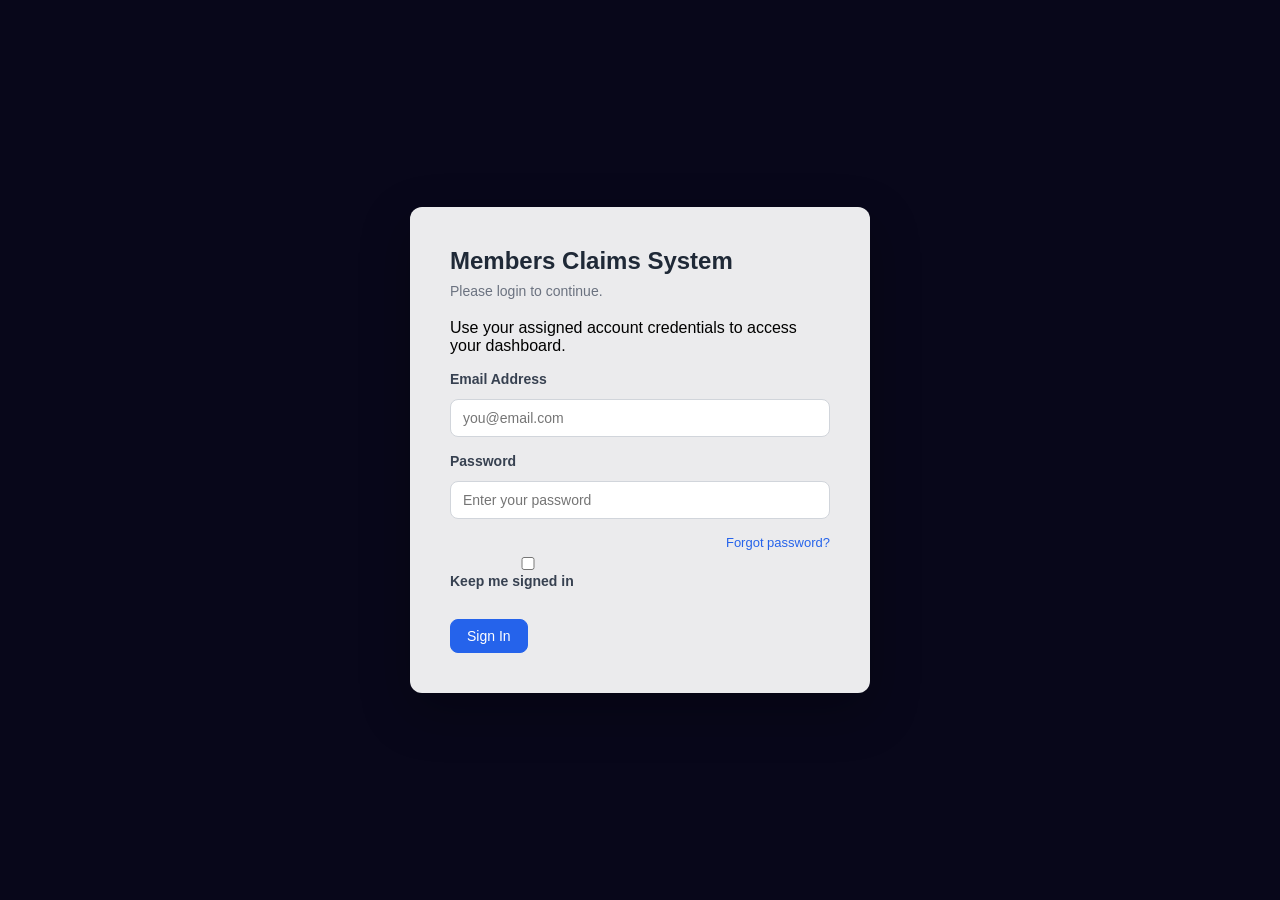
==== index.html @ b2c396fa "Add Supabase backend integration" ====
<!DOCTYPE html>
<html>
<head>
  <meta charset="UTF-8">
  <title>Members Claims System</title>
  <link rel="stylesheet" href="style.css">
</head>

<body class="login-page">

<div class="login-container">
  <div class="login-card">

    <h2>Members Claims System</h2>
    <p class="subtitle">Please login to continue.</p>
    <p class="login-note">Use your assigned account credentials to access your dashboard.</p>

    <label>Email Address</label>
    <input id="email" placeholder="you@email.com">

    <label>Password</label>
    <input id="password" type="password" placeholder="Enter your password">

    <div class="login-options">
      <label><input type="checkbox"> Keep me signed in</label>
      <a href="#" onclick="openForgotPasswordModal(event)">Forgot password?</a>
    </div>

    <button class="btn blue" id="loginButton" onclick="login()">Sign In</button>

  </div>
</div>

<div id="firstLoginPasswordModal" class="modal">
  <div class="modal-content" style="width: 460px;">
    <div class="modal-header">
      <h3>Change Password</h3>
    </div>
    <div class="modal-body">
      <p style="margin: 0 0 16px; font-size: 13px; color: #6b7280;">
        This is your first login. You need to set a new password before entering the system.
      </p>
      <div class="form-group">
        <label for="firstLoginEmail">Email Address</label>
        <input id="firstLoginEmail" class="form-control" type="email" readonly>
      </div>
      <div class="form-group">
        <label for="currentPassword">Current Password</label>
        <input id="currentPassword" class="form-control" type="password" placeholder="Enter your current password">
      </div>
      <div class="form-group">
        <label for="newPassword">New Password</label>
        <input id="newPassword" class="form-control" type="password" placeholder="At least 8 characters">
      </div>
      <div class="form-group" style="margin-bottom: 0;">
        <label for="confirmPassword">Confirm New Password</label>
        <input id="confirmPassword" class="form-control" type="password" placeholder="Re-enter your new password">
      </div>
    </div>
    <div class="modal-footer">
      <button class="btn blue" onclick="submitFirstLoginPasswordChange()">Update Password</button>
    </div>
  </div>
</div>

<div id="forgotPasswordModal" class="modal">
  <div class="modal-content" style="width: 420px;">
    <div class="modal-header">
      <h3>Reset Password</h3>
      <button class="modal-close" onclick="closeForgotPasswordModal()">&times;</button>
    </div>
    <div class="modal-body">
      <div class="form-group">
        <label for="forgotPasswordEmail">Email Address</label>
        <input id="forgotPasswordEmail" class="form-control" type="email" placeholder="you@email.com">
      </div>
      <p style="margin: 0; font-size: 13px; color: #6b7280;">
        Enter your account email and ask an admin to set a temporary password if your account is found.
      </p>
    </div>
    <div class="modal-footer">
      <button class="btn" onclick="closeForgotPasswordModal()">Cancel</button>
      <button class="btn blue" onclick="requestPasswordReset()">Send Reset Email</button>
    </div>
  </div>
</div>

<script src="app.js"></script>

</body>
</html>
---- style.css ----
body {
  margin: 0;
  font-family: 'Segoe UI', Tahoma, Geneva, Verdana, sans-serif;
  background: #f5f7fb;
}

body.login-page {
  min-height: 100vh;
  background-color: #08071a;
  background-image: url("assets/login-background.jpeg.jpg");
  background-attachment: fixed;
  background-repeat: no-repeat;
  background-size: cover;
  background-position: center center;
  position: relative;
}

/* LAYOUT */
.container {
  display: flex;
}

/* SIDEBAR */
.sidebar {
  width: 260px;
  background: #1e3a8a;
  color: white;
  height: 100vh;
  padding: 0;
  display: flex;
  flex-direction: column;
  position: fixed;
  overflow-y: auto;
}

.sidebar-header {
  padding: 24px 20px;
  border-bottom: 1px solid rgba(255, 255, 255, 0.1);
}

.sidebar-header h2 {
  margin: 0;
  font-size: 20px;
  font-weight: 600;
  color: white;
  display: flex;
  align-items: center;
  gap: 8px;
}

.sidebar-role {
  padding: 8px 12px 0;
  display: flex;
  justify-content: center;
}

.role-badge {
  display: inline-block;
  padding: 4px 12px;
  background: rgba(255, 152, 0, 0.2);
  color: #ff9800;
  border-radius: 20px;
  font-size: 12px;
  font-weight: 600;
  letter-spacing: 0.5px;
}

.sidebar-main {
  padding: 20px 12px;
  flex: 0;
}

.sidebar-main::after {
  content: 'MAIN';
  display: block;
  font-size: 11px;
  font-weight: 600;
  color: rgba(255, 255, 255, 0.5);
  padding: 0 8px;
  margin-bottom: 8px;
  letter-spacing: 0.5px;
}

.sidebar-more {
  padding: 12px 12px;
  flex: 0;
}

.sidebar-more::before {
  content: 'MORE';
  display: block;
  font-size: 11px;
  font-weight: 600;
  color: rgba(255, 255, 255, 0.5);
  padding: 0 8px;
  margin-bottom: 8px;
  letter-spacing: 0.5px;
}

.sidebar-bottom {
  padding: 20px 12px;
  margin-top: auto;
  border-top: 1px solid rgba(255, 255, 255, 0.1);
}

.sidebar-btn {
  display: flex;
  align-items: center;
  gap: 12px;
  width: 100%;
  margin: 4px 0;
  padding: 12px 12px;
  background: transparent;
  border: none;
  color: rgba(255, 255, 255, 0.9);
  text-align: left;
  border-radius: 8px;
  cursor: pointer;
  font-size: 14px;
  font-weight: 500;
  transition: all 0.2s ease;
  position: relative;
}

.sidebar-btn:hover {
  background: rgba(255, 255, 255, 0.1);
  color: white;
}

.sidebar-btn.active {
  background: #2563eb;
  color: white;
}

.sidebar-btn .icon {
  font-size: 16px;
  width: 20px;
  flex: 0 0 20px;
  line-height: 1;
  text-align: center;
}

.sidebar-btn .icon::before {
  font-size: 16px;
}

.sidebar-btn[onclick*="navigateToAdmin('requests')"] .icon,
.sidebar-btn[onclick*="navigateToAdmin('users')"] .icon,
.sidebar-btn[onclick*="navigateToAdmin('settings')"] .icon,
.sidebar-btn[onclick*="navigateToTeller('entry')"] .icon,
.sidebar-btn[onclick*="navigateToTeller('submissions')"] .icon,
.sidebar-btn[onclick*="navigateToTeller('history')"] .icon,
.sidebar-btn[onclick*="navigateToTeller('notifications')"] .icon,
.sidebar-btn[onclick*="navigateToBranch('review')"] .icon,
.sidebar-btn[onclick*="navigateToBranch('dashboard')"] .icon,
.sidebar-btn[onclick*="navigateToBranch('submitted')"] .icon,
.sidebar-btn[onclick*="navigateToBranch('notifications')"] .icon,
.sidebar-btn[onclick*="navigateToBranch('settings')"] .icon,
.sidebar-btn[onclick*="navigateToFinance('approval')"] .icon,
.sidebar-btn[onclick*="navigateToFinance('dashboard')"] .icon,
.sidebar-btn[onclick*="navigateToFinance('audit')"] .icon,
.sidebar-btn[onclick*="navigateToFinance('policies')"] .icon,
.sidebar-btn[onclick*="navigateToFinance('reports')"] .icon,
.sidebar-btn[onclick*="navigateToFinance('notifications')"] .icon,
.sidebar-btn[onclick*="navigateToFinance('settings')"] .icon,
.sidebar-btn[onclick*="logout()"] .icon {
  font-size: 0;
}

.sidebar-btn[onclick*="navigateToAdmin('requests')"] .icon::before { content: "\1F4CB"; }
.sidebar-btn[onclick*="navigateToAdmin('users')"] .icon::before { content: "\1F465"; }
.sidebar-btn[onclick*="navigateToAdmin('settings')"] .icon::before,
.sidebar-btn[onclick*="navigateToBranch('settings')"] .icon::before,
.sidebar-btn[onclick*="navigateToFinance('settings')"] .icon::before { content: "\2699"; }
.sidebar-btn[onclick*="navigateToTeller('entry')"] .icon::before { content: "\1F4DD"; }
.sidebar-btn[onclick*="navigateToTeller('submissions')"] .icon::before { content: "\1F4C4"; }
.sidebar-btn[onclick*="navigateToTeller('history')"] .icon::before { content: "\1F552"; }
.sidebar-btn[onclick*="navigateToTeller('notifications')"] .icon::before,
.sidebar-btn[onclick*="navigateToBranch('notifications')"] .icon::before,
.sidebar-btn[onclick*="navigateToFinance('notifications')"] .icon::before { content: "\1F514"; }
.sidebar-btn[onclick*="navigateToBranch('review')"] .icon::before,
.sidebar-btn[onclick*="navigateToFinance('approval')"] .icon::before { content: "\2705"; }
.sidebar-btn[onclick*="navigateToBranch('dashboard')"] .icon::before,
.sidebar-btn[onclick*="navigateToFinance('dashboard')"] .icon::before { content: "\1F4CA"; }
.sidebar-btn[onclick*="navigateToBranch('submitted')"] .icon::before { content: "\1F4C1"; }
.sidebar-btn[onclick*="navigateToFinance('audit')"] .icon::before { content: "\1F4CB"; }
.sidebar-btn[onclick*="navigateToFinance('policies')"] .icon::before { content: "\1F4C4"; }
.sidebar-btn[onclick*="navigateToFinance('reports')"] .icon::before { content: "\1F4C8"; }
.sidebar-btn[onclick*="logout()"] .icon::before { content: "\1F6AA"; }

.badge-count {
  margin-left: auto;
  display: inline-flex;
  align-items: center;
  justify-content: center;
  min-width: 20px;
  height: 20px;
  background: #ef4444;
  color: white;
  border-radius: 10px;
  font-size: 11px;
  font-weight: 700;
  padding: 0 6px;
}

.sidebar-user {
  margin-top: 16px;
  padding: 14px 16px;
  background: rgba(255, 255, 255, 0.08);
  border-radius: 16px;
  border: 1px solid rgba(255, 255, 255, 0.08);
  box-shadow: 0 10px 30px rgba(0, 0, 0, 0.08);
  text-align: left;
}

.user-fullname {
  font-weight: 700;
  font-size: 15px;
  color: white;
  margin-bottom: 4px;
}

.user-email {
  display: none;
}

.user-position {
  font-size: 12px;
  color: rgba(255, 255, 255, 0.72);
  line-height: 1.5;
  color: rgba(255, 255, 255, 0.5);
  padding: 12px 8px 8px;
  letter-spacing: 0.5px;
  text-transform: uppercase;
}

.sidebar-admin {
  padding: 0 12px 12px;
}

/* MAIN */
.main {
  flex: 1;
  margin-left: 260px;
  padding: 40px;
  min-height: 100vh;
}

.main-header {
  display: flex;
  justify-content: space-between;
  align-items: flex-start;
  margin-bottom: 32px;
  gap: 20px;
}

.header-content h1 {
  margin: 0 0 8px 0;
  font-size: 28px;
  font-weight: 700;
  color: #1f2937;
}

.header-content .subtitle {
  margin: 0;
  font-size: 14px;
  color: #6b7280;
  font-weight: 400;
}

.header-actions {
  display: flex;
  gap: 12px;
  align-items: center;
}

/* CARDS */
.cards {
  display: grid;
  grid-template-columns: repeat(4, 1fr);
  gap: 20px;
  margin-bottom: 32px;
}

.card {
  background: white;
  padding: 20px;
  border-radius: 12px;
  box-shadow: 0 1px 3px rgba(0, 0, 0, 0.1);
}

.card h3 {
  margin: 0 0 8px 0;
  font-size: 13px;
  font-weight: 600;
  color: #6b7280;
  text-transform: uppercase;
  letter-spacing: 0.5px;
}

.card-number {
  font-size: 32px;
  margin: 8px 0 0 0;
  font-weight: 700;
  color: #1f2937;
}

.card-number.pending-color {
  color: #f59e0b;
}

.card-number.review-color {
  color: #3b82f6;
}

.card-number.approved-color {
  color: #10b981;
}

.card-icon {
  font-size: 24px;
  margin-bottom: 8px;
  display: inline-block;
  padding: 8px 12px;
  border-radius: 8px;
  background: rgba(0, 0, 0, 0.05);
}

.card-icon.awaiting {
  background: rgba(251, 146, 60, 0.15);
}

.card-icon.approved {
  background: rgba(16, 185, 129, 0.15);
}

.card-icon.rejected {
  background: rgba(239, 68, 68, 0.15);
}

.card-icon.flagged {
  background: rgba(251, 191, 36, 0.15);
}

.awaiting-color {
  color: #fb923c !important;
}

.rejected-color {
  color: #ef4444 !important;
}

.flagged-color {
  color: #fbbf24 !important;
}

/* TABLE CONTAINER */
.table-container {
  background: white;
  border-radius: 12px;
  box-shadow: 0 1px 3px rgba(0, 0, 0, 0.1);
  overflow: hidden;
}

.table-header {
  padding: 20px 24px;
  border-bottom: 1px solid #e5e7eb;
  display: flex;
  justify-content: space-between;
  align-items: center;
  gap: 20px;
}

.table-header h3 {
  margin: 0 0 4px 0;
  font-size: 16px;
  font-weight: 600;
  color: #1f2937;
}

.table-count {
  margin: 0;
  font-size: 13px;
  color: #6b7280;
}

.table-controls {
  display: flex;
  gap: 12px;
  align-items: center;
}

.search-input {
  min-width: 250px;
  padding: 8px 12px;
  border: 1px solid #d1d5db;
  border-radius: 8px;
  font-size: 13px;
  color: #374151;
  background: white;
}

.search-input::placeholder {
  color: #9ca3af;
}

.search-input:focus {
  outline: none;
  border-color: #2563eb;
  box-shadow: 0 0 0 3px rgba(37, 99, 235, 0.1);
}

.status-filter {
  padding: 8px 12px;
  border: 1px solid #d1d5db;
  border-radius: 8px;
  font-size: 13px;
  color: #374151;
  background: white;
  cursor: pointer;
  font-family: inherit;
}

.status-filter:focus {
  outline: none;
  border-color: #2563eb;
  box-shadow: 0 0 0 3px rgba(37, 99, 235, 0.1);
}

/* TABLE */
table {
  width: 100%;
  border-collapse: collapse;
  background: white;
}

thead tr {
  background: #f9fafb;
}

th {
  padding: 12px 24px;
  text-align: left;
  font-size: 12px;
  font-weight: 600;
  color: #6b7280;
  text-transform: uppercase;
  letter-spacing: 0.5px;
  border-bottom: 1px solid #e5e7eb;
}

td {
  padding: 16px 24px;
  text-align: left;
  font-size: 14px;
  color: #374151;
  border-bottom: 1px solid #e5e7eb;
}

th:last-child,
td:last-child {
  text-align: center;
}

.table-container table td:last-child button {
  min-width: 100px;
}

tbody tr:hover {
  background: #f9fafb;
  cursor: pointer;
}

tbody tr:last-child td {
  border-bottom: none;
}

/* STATUS BADGES */
.badge {
  display: inline-block;
  padding: 6px 12px;
  border-radius: 20px;
  font-size: 12px;
  font-weight: 600;
}

.badge.pending {
  background: #fef3c7;
  color: #92400e;
}

.badge.review {
  background: #dbeafe;
  color: #1e40af;
}

.badge.approved {
  background: #d1fae5;
  color: #065f46;
}

.badge.rejected {
  background: #fee2e2;
  color: #991b1b;
}

/* BUTTONS */
.btn {
  padding: 8px 16px;
  border: 1px solid #d1d5db;
  border-radius: 8px;
  cursor: pointer;
  font-size: 14px;
  font-weight: 500;
  background: white;
  color: #374151;
  transition: all 0.2s ease;
}

.btn:hover {
  background: #f3f4f6;
}

.btn:disabled {
  cursor: not-allowed;
  opacity: 0.65;
}

.btn.blue {
  background: #2563eb;
  color: white;
  border-color: #2563eb;
}

.btn.blue:hover {
  background: #1d4ed8;
}

.btn.green {
  background: #16a34a;
  color: white;
  border-color: #16a34a;
}

.btn.green:hover {
  background: #15803d;
}

.btn.red {
  background: #dc2626;
  color: white;
  border-color: #dc2626;
}

.btn.red:hover {
  background: #b91c1c;
}

.btn-sm {
  padding: 6px 12px;
  font-size: 12px;
}

.btn-lg {
  padding: 10px 20px;
  font-weight: 600;
  display: flex;
  align-items: center;
  gap: 8px;
}

/* MODAL */
.modal {
  position: fixed;
  top: 0;
  left: 0;
  width: 100%;
  height: 100%;
  background: rgba(0, 0, 0, 0.5);
  display: none;
  justify-content: center;
  align-items: center;
  z-index: 1000;
}

.modal.active {
  display: flex;
}

.modal-content {
  background: white;
  border-radius: 12px;
  box-shadow: 0 10px 40px rgba(0, 0, 0, 0.2);
  max-height: 90vh;
  overflow-y: auto;
  animation: slideUp 0.3s ease;
}

.modal-content.modal-lg {
  width: 750px;
}

@keyframes slideUp {
  from {
    transform: translateY(20px);
    opacity: 0;
  }
  to {
    transform: translateY(0);
    opacity: 1;
  }
}

.modal-header {
  display: flex;
  justify-content: space-between;
  align-items: center;
  padding: 20px 24px;
  border-bottom: 1px solid #e5e7eb;
}

.modal-header h3 {
  margin: 0;
  font-size: 18px;
  font-weight: 600;
  color: #1f2937;
}

.modal-close {
  background: none;
  border: none;
  font-size: 24px;
  color: #6b7280;
  cursor: pointer;
  padding: 0;
  width: 32px;
  height: 32px;
  display: flex;
  align-items: center;
  justify-content: center;
  border-radius: 6px;
  transition: all 0.2s ease;
}

.modal-close:hover {
  background: #f3f4f6;
  color: #1f2937;
}

.modal-body {
  padding: 24px;
}

.request-details {
  display: grid;
  gap: 16px;
  color: #374151;
}

.detail-row {
  display: grid;
  grid-template-columns: 160px 1fr;
  gap: 12px;
  align-items: center;
  padding: 12px 16px;
  background: #f9fafb;
  border-radius: 10px;
}

.detail-row span,
.detail-row strong {
  display: block;
}

.detail-row span:first-child {
  color: #6b7280;
  font-size: 13px;
  font-weight: 600;
}

.detail-row strong,
.detail-row span:last-child {
  color: #111827;
  font-size: 15px;
  font-weight: 600;
}

.modal-footer {
  display: flex;
  justify-content: flex-end;
  gap: 12px;
  padding: 20px 24px;
  border-top: 1px solid #e5e7eb;
  background: #f9fafb;
}

/* FORM */
.form-group {
  margin-bottom: 16px;
}

.form-group label {
  display: block;
  margin-bottom: 6px;
  font-size: 14px;
  font-weight: 600;
  color: #374151;
}

.form-control {
  width: 100%;
  padding: 10px 12px;
  border: 1px solid #d1d5db;
  border-radius: 8px;
  font-size: 14px;
  color: #1f2937;
  box-sizing: border-box;
  font-family: inherit;
  transition: border-color 0.2s ease;
}

.form-control:focus {
  outline: none;
  border-color: #2563eb;
  box-shadow: 0 0 0 3px rgba(37, 99, 235, 0.1);
}

.form-hint {
  display: block;
  margin-top: 6px;
  font-size: 12px;
  color: #6b7280;
}

.form-checkbox {
  margin-bottom: 0;
}

.checkbox-label {
  display: inline-flex;
  align-items: center;
  gap: 10px;
  font-size: 14px;
  font-weight: 600;
  color: #374151;
  cursor: pointer;
}

.checkbox-label input {
  width: 16px;
  height: 16px;
}

/* SEGMENTATION RATES */
.segmentation-rates-container {
  display: grid;
  grid-template-columns: repeat(auto-fit, minmax(250px, 1fr));
  gap: 20px;
  margin-bottom: 20px;
}

.rate-input-group {
  display: flex;
  flex-direction: column;
}

.rate-input-group label {
  display: block;
  margin-bottom: 8px;
  font-size: 14px;
  font-weight: 600;
  color: #374151;
}

.input-group {
  display: flex;
  align-items: center;
  gap: 8px;
}

.input-group .form-control {
  flex: 1;
}

.currency-symbol {
  font-size: 14px;
  color: #6b7280;
  font-weight: 500;
  white-space: nowrap;
  padding: 10px 12px;
  background: #f3f4f6;
  border-radius: 8px;
  border: 1px solid #d1d5db;
}

/* LOGIN PAGE */
.login-container {
  display: flex;
  justify-content: center;
  align-items: center;
  height: 100vh;
  background: transparent;
  position: relative;
  z-index: 1;
}

.login-card {
  width: 380px;
  background: rgba(255, 255, 255, 0.92);
  padding: 40px;
  border-radius: 12px;
  box-shadow: 0 18px 50px rgba(0, 0, 0, 0.28);
  backdrop-filter: blur(4px);
}

.login-card h2 {
  margin: 0 0 8px 0;
  font-size: 24px;
  font-weight: 700;
  color: #1f2937;
}

.subtitle {
  font-size: 14px;
  color: #6b7280;
  margin: 0 0 20px 0;
}

.login-card label {
  font-size: 14px;
  display: block;
  margin-top: 16px;
  margin-bottom: 6px;
  font-weight: 600;
  color: #374151;
}

.login-card input {
  width: 100%;
  padding: 10px 12px;
  margin-top: 6px;
  border-radius: 8px;
  border: 1px solid #d1d5db;
  font-size: 14px;
  box-sizing: border-box;
  font-family: inherit;
}

.login-card input:focus {
  outline: none;
  border-color: #2563eb;
  box-shadow: 0 0 0 3px rgba(37, 99, 235, 0.1);
}

.login-options {
  display: flex;
  justify-content: space-between;
  margin: 16px 0 24px;
  font-size: 13px;
}

.login-options a {
  text-decoration: none;
  color: #2563eb;
  font-weight: 500;
}

.login-options a:hover {
  text-decoration: underline;
}

/* UTILITY */
.signature-upload-row {
  display: flex;
  align-items: center;
  gap: 10px;
  flex-wrap: wrap;
  margin-bottom: 15px;
}

.signature-upload-row label {
  min-width: 180px;
}

.signature-preview {
  max-width: 120px;
  max-height: 80px;
  border: 1px solid #ddd;
  border-radius: 6px;
  object-fit: contain;
}
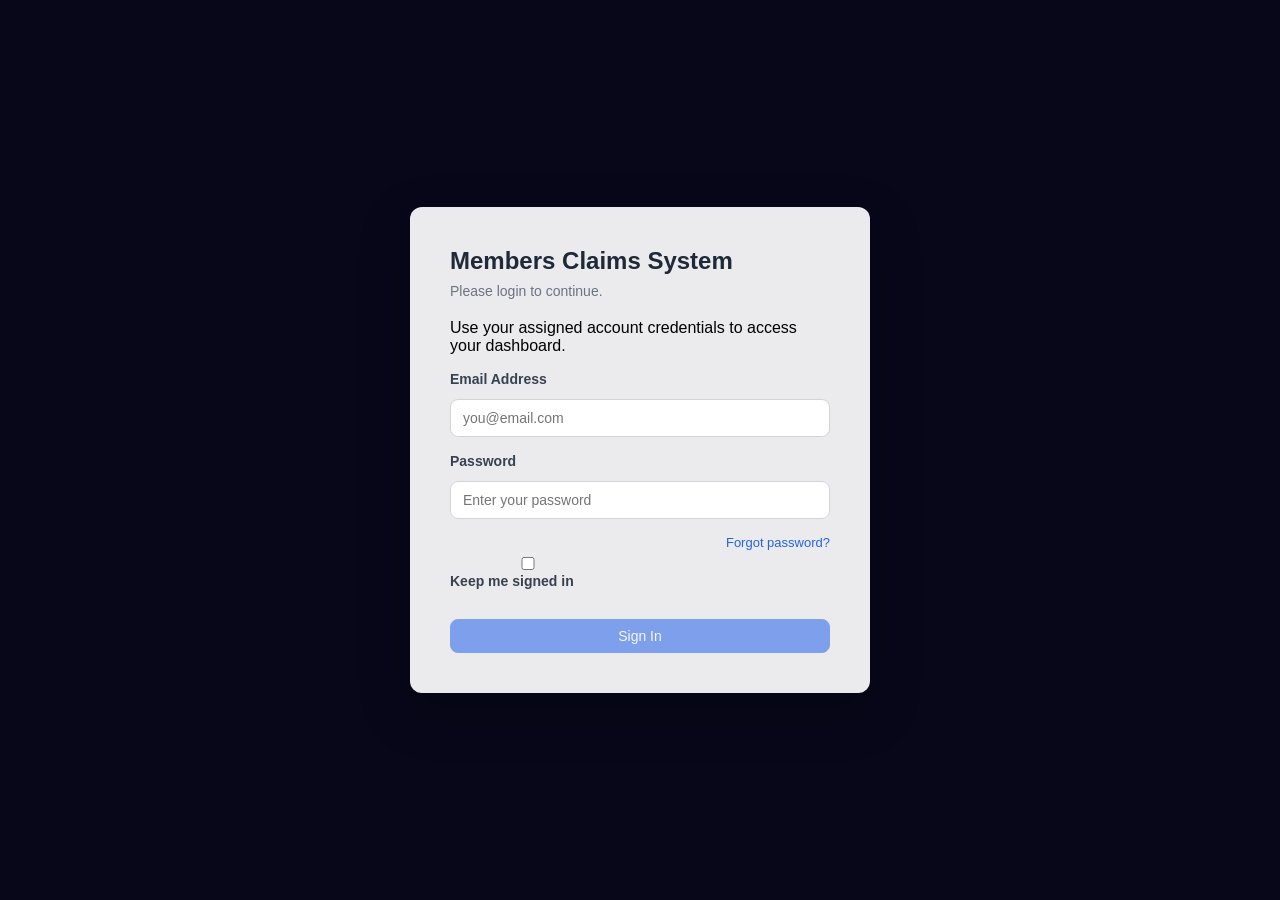
==== commit c2f29149: "add viewport meta tag for responsive design in multiple HTML files" ====
--- a/index.html
+++ b/index.html
@@ -2,6 +2,7 @@
 <html>
 <head>
   <meta charset="UTF-8">
+  <meta name="viewport" content="width=device-width, initial-scale=1">
   <title>Members Claims System</title>
   <link rel="stylesheet" href="style.css">
 </head>
@@ -26,7 +27,7 @@
       <a href="#" onclick="openForgotPasswordModal(event)">Forgot password?</a>
     </div>
 
-    <button class="btn blue" id="loginButton" onclick="login()">Sign In</button>
+    <button type="button" class="btn blue" id="loginButton" onclick="login()" disabled>Sign In</button>
 
   </div>
 </div>
@@ -75,7 +76,7 @@
         <input id="forgotPasswordEmail" class="form-control" type="email" placeholder="you@email.com">
       </div>
       <p style="margin: 0; font-size: 13px; color: #6b7280;">
-        Enter your account email and ask an admin to set a temporary password if your account is found.
+        Enter your account email to receive a temporary password if the account is found.
       </p>
     </div>
     <div class="modal-footer">
--- a/style.css
+++ b/style.css
@@ -18,11 +18,15 @@
 /* LAYOUT */
 .container {
   display: flex;
+  min-width: 0;
 }
 
 /* SIDEBAR */
 .sidebar {
   width: 260px;
+  min-width: 260px;
+  max-width: 260px;
+  box-sizing: border-box;
   background: #1e3a8a;
   color: white;
   height: 100vh;
@@ -30,7 +34,10 @@
   display: flex;
   flex-direction: column;
   position: fixed;
+  inset: 0 auto 0 0;
   overflow-y: auto;
+  z-index: 1200;
+  transition: transform 0.2s ease;
 }
 
 .sidebar-header {
@@ -132,6 +139,32 @@
   color: white;
 }
 
+.sidebar-menu-group {
+  width: 100%;
+}
+
+.sidebar-menu-toggle .sidebar-chevron {
+  margin-left: auto;
+  font-size: 11px;
+  transition: transform 0.2s ease;
+}
+
+.sidebar-menu-toggle[aria-expanded="true"] .sidebar-chevron {
+  transform: rotate(180deg);
+}
+
+.sidebar-submenu {
+  margin: 2px 0 8px 32px;
+  padding-left: 10px;
+  border-left: 1px solid rgba(255, 255, 255, 0.25);
+}
+
+.sidebar-submenu-btn {
+  min-height: 38px;
+  padding: 9px 12px;
+  font-size: 13px;
+}
+
 .sidebar-btn .icon {
   font-size: 16px;
   width: 20px;
@@ -148,6 +181,7 @@
 .sidebar-btn[onclick*="navigateToAdmin('users')"] .icon,
 .sidebar-btn[onclick*="navigateToAdmin('settings')"] .icon,
 .sidebar-btn[onclick*="navigateToTeller('entry')"] .icon,
+.sidebar-btn[onclick*="navigateToTeller('karamay')"] .icon,
 .sidebar-btn[onclick*="navigateToTeller('submissions')"] .icon,
 .sidebar-btn[onclick*="navigateToTeller('history')"] .icon,
 .sidebar-btn[onclick*="navigateToTeller('notifications')"] .icon,
@@ -173,6 +207,7 @@
 .sidebar-btn[onclick*="navigateToBranch('settings')"] .icon::before,
 .sidebar-btn[onclick*="navigateToFinance('settings')"] .icon::before { content: "\2699"; }
 .sidebar-btn[onclick*="navigateToTeller('entry')"] .icon::before { content: "\1F4DD"; }
+.sidebar-btn[onclick*="navigateToTeller('karamay')"] .icon::before { content: "\1F91D"; }
 .sidebar-btn[onclick*="navigateToTeller('submissions')"] .icon::before { content: "\1F4C4"; }
 .sidebar-btn[onclick*="navigateToTeller('history')"] .icon::before { content: "\1F552"; }
 .sidebar-btn[onclick*="navigateToTeller('notifications')"] .icon::before,
@@ -244,6 +279,9 @@
   margin-left: 260px;
   padding: 40px;
   min-height: 100vh;
+  min-width: 0;
+  box-sizing: border-box;
+  transition: margin-left 0.2s ease;
 }
 
 .main-header {
@@ -359,7 +397,7 @@
   background: white;
   border-radius: 12px;
   box-shadow: 0 1px 3px rgba(0, 0, 0, 0.1);
-  overflow: hidden;
+  overflow-x: auto;
 }
 
 .table-header {
@@ -526,6 +564,33 @@
   opacity: 0.65;
 }
 
+.btn.is-saving {
+  display: inline-flex;
+  align-items: center;
+  justify-content: center;
+  gap: 9px;
+}
+
+.user-save-spinner {
+  width: 15px;
+  height: 15px;
+  flex: 0 0 15px;
+  border: 2px solid rgba(255, 255, 255, 0.45);
+  border-top-color: #fff;
+  border-radius: 50%;
+  animation: user-save-spin 700ms linear infinite;
+}
+
+@keyframes user-save-spin {
+  to { transform: rotate(360deg); }
+}
+
+@media (prefers-reduced-motion: reduce) {
+  .user-save-spinner {
+    animation: none;
+  }
+}
+
 .btn.blue {
   background: #2563eb;
   color: white;
@@ -581,10 +646,14 @@
   justify-content: center;
   align-items: center;
   z-index: 1000;
+  pointer-events: none;
+  opacity: 0;
 }
 
 .modal.active {
   display: flex;
+  pointer-events: auto;
+  opacity: 1;
 }
 
 .modal-content {
@@ -598,6 +667,10 @@
 
 .modal-content.modal-lg {
   width: 750px;
+}
+
+.modal-content.modal-xl {
+  width: min(1120px, calc(100vw - 40px));
 }
 
 @keyframes slideUp {
@@ -725,6 +798,323 @@
   box-shadow: 0 0 0 3px rgba(37, 99, 235, 0.1);
 }
 
+.report-modal-content {
+  display: flex;
+  flex-direction: column;
+  max-height: 90vh;
+  overflow: hidden;
+}
+
+.table-pagination {
+  min-width: 0;
+  padding: 14px 20px;
+  border-top: 1px solid #e5e7eb;
+  display: flex;
+  align-items: center;
+  justify-content: space-between;
+  gap: 16px;
+  background: white;
+  color: #6b7280;
+  font-size: 13px;
+}
+
+.pagination-actions {
+  display: flex;
+  align-items: center;
+  gap: 10px;
+  white-space: nowrap;
+}
+
+.pagination-button {
+  padding: 7px 12px;
+  border: 1px solid #d1d5db;
+  border-radius: 7px;
+  background: white;
+  color: #1f2937;
+  font: inherit;
+  font-weight: 600;
+  cursor: pointer;
+}
+
+.pagination-button:hover:not(:disabled) {
+  border-color: #2563eb;
+  color: #2563eb;
+}
+
+.pagination-button:disabled {
+  cursor: not-allowed;
+  opacity: 0.45;
+}
+
+.dashboard-menu-toggle {
+  position: fixed;
+  top: 18px;
+  left: 204px;
+  z-index: 1300;
+  width: 42px;
+  height: 42px;
+  padding: 10px;
+  display: flex;
+  flex-direction: column;
+  justify-content: center;
+  gap: 5px;
+  border: 1px solid #dbe2ea;
+  border-radius: 9px;
+  background: white;
+  box-shadow: 0 4px 14px rgba(15, 23, 42, 0.12);
+  cursor: pointer;
+  transition: left 0.2s ease;
+}
+
+.dashboard-menu-toggle span {
+  display: block;
+  width: 100%;
+  height: 2px;
+  border-radius: 2px;
+  background: #1e3a8a;
+}
+
+.sidebar-overlay {
+  display: none;
+  position: fixed;
+  inset: 0;
+  z-index: 1100;
+  padding: 0;
+  border: 0;
+  background: rgba(15, 23, 42, 0.48);
+}
+
+body.sidebar-collapsed .sidebar {
+  transform: translateX(-100%);
+}
+
+body.sidebar-collapsed .main {
+  margin-left: 0;
+}
+
+body.sidebar-collapsed .dashboard-menu-toggle {
+  left: 16px;
+}
+
+.report-modal-content .modal-body {
+  flex: 1 1 auto;
+  min-height: 0;
+  overflow-y: auto;
+}
+
+.report-modal-content .modal-header,
+.report-modal-content .modal-footer {
+  flex: 0 0 auto;
+}
+
+.report-modal-subtitle {
+  margin: 4px 0 0;
+  color: #6b7280;
+  font-size: 13px;
+}
+
+.report-form {
+  display: flex;
+  align-items: flex-end;
+  gap: 12px;
+  padding: 16px;
+  background: #f8fafc;
+  border: 1px solid #e2e8f0;
+  border-radius: 10px;
+}
+
+.report-form .form-group {
+  flex: 1;
+  max-width: 420px;
+  margin: 0;
+}
+
+.report-form .report-date-field {
+  flex: 0 1 180px;
+}
+
+.report-grand-total {
+  font-weight: 700;
+}
+
+.report-grand-total td {
+  background: #f1f5f9;
+  border-top: 2px solid #64748b;
+}
+
+.report-export-group {
+  position: relative;
+}
+
+.report-export-menu {
+  position: absolute;
+  right: 0;
+  bottom: calc(100% + 8px);
+  z-index: 10;
+  min-width: 150px;
+  padding: 6px;
+  background: #fff;
+  border: 1px solid #dbe3ee;
+  border-radius: 8px;
+  box-shadow: 0 12px 30px rgba(15, 23, 42, 0.18);
+}
+
+.report-export-menu[hidden] {
+  display: none;
+}
+
+.report-export-menu button {
+  display: block;
+  width: 100%;
+  padding: 9px 12px;
+  background: transparent;
+  border: 0;
+  border-radius: 6px;
+  color: #1f2937;
+  font: inherit;
+  text-align: left;
+  cursor: pointer;
+}
+
+.report-export-menu button:hover {
+  background: #eff6ff;
+  color: #1d4ed8;
+}
+
+.report-status {
+  min-height: 20px;
+  margin: 16px 0 8px;
+  color: #475569;
+  font-size: 13px;
+}
+
+.report-status.error {
+  color: #b91c1c;
+}
+
+.report-preview-label {
+  margin: 18px 0 10px;
+  padding-bottom: 8px;
+  border-bottom: 1px solid #e2e8f0;
+  color: #475569;
+  font-size: 12px;
+  font-weight: 700;
+  letter-spacing: 0.08em;
+  text-transform: uppercase;
+}
+
+.report-summary-heading {
+  display: flex;
+  justify-content: space-between;
+  align-items: baseline;
+  gap: 16px;
+  margin-bottom: 12px;
+}
+
+.report-summary-heading h4 {
+  margin: 0;
+  color: #1f2937;
+}
+
+.report-summary-heading span {
+  color: #64748b;
+  font-size: 13px;
+}
+
+.report-table-wrap {
+  overflow-x: auto;
+  border: 1px solid #e5e7eb;
+  border-radius: 10px;
+}
+
+.report-table {
+  min-width: 900px;
+}
+
+.report-table th,
+.report-table td {
+  white-space: normal;
+  vertical-align: top;
+}
+
+.report-table .report-amount {
+  white-space: nowrap;
+  text-align: right;
+}
+
+.report-print-header {
+  display: none;
+}
+
+.member-data-controls {
+  flex-wrap: wrap;
+}
+
+.member-import-note {
+  padding: 0 20px 14px;
+  color: #64748b;
+  font-size: 12px;
+}
+
+.member-form-grid {
+  display: grid;
+  grid-template-columns: repeat(2, minmax(0, 1fr));
+  gap: 16px 20px;
+}
+
+.member-form-grid .form-group {
+  margin: 0;
+}
+
+.member-address-field {
+  grid-column: 1 / -1;
+}
+
+.member-status {
+  display: inline-block;
+  padding: 4px 10px;
+  border-radius: 999px;
+  font-size: 12px;
+  font-weight: 700;
+}
+
+.member-status.active {
+  color: #166534;
+  background: #dcfce7;
+}
+
+.member-status.inactive {
+  color: #991b1b;
+  background: #fee2e2;
+}
+
+.member-actions {
+  display: flex;
+  gap: 6px;
+  white-space: nowrap;
+}
+
+@media (max-width: 760px) {
+  .report-form {
+    align-items: stretch;
+    flex-direction: column;
+  }
+
+  .report-form .form-group,
+  .report-form .btn {
+    width: 100%;
+    max-width: none;
+  }
+
+  .member-form-grid {
+    grid-template-columns: 1fr;
+  }
+
+  .member-address-field {
+    grid-column: auto;
+  }
+}
+
 .form-hint {
   display: block;
   margin-top: 6px;
@@ -869,7 +1259,253 @@
   text-decoration: underline;
 }
 
+.login-card .btn {
+  width: 100%;
+}
+
+.login-card .btn:disabled {
+  cursor: not-allowed;
+  opacity: 0.55;
+}
+
+@media (max-width: 1100px) {
+  .main {
+    padding: 32px 24px;
+  }
+
+  .cards {
+    grid-template-columns: repeat(2, minmax(0, 1fr));
+  }
+
+  .main-header,
+  .table-header {
+    align-items: stretch;
+    flex-direction: column;
+  }
+
+  .table-controls {
+    flex-wrap: wrap;
+  }
+}
+
+@media (max-width: 800px) {
+  .sidebar {
+    width: min(280px, 86vw);
+    min-width: min(280px, 86vw);
+    max-width: min(280px, 86vw);
+    transform: translateX(-100%);
+  }
+
+  body.sidebar-open {
+    overflow: hidden;
+  }
+
+  body.sidebar-open .sidebar {
+    transform: translateX(0);
+  }
+
+  body.sidebar-open .sidebar-overlay {
+    display: block;
+  }
+
+  .dashboard-menu-toggle,
+  body.sidebar-collapsed .dashboard-menu-toggle {
+    top: 14px;
+    right: 14px;
+    left: auto;
+  }
+
+  .main,
+  body.sidebar-collapsed .main {
+    width: 100%;
+    margin-left: 0;
+    padding: 70px 16px 24px;
+  }
+
+  .main-header {
+    margin-bottom: 22px;
+  }
+
+  .header-actions,
+  .table-controls {
+    width: 100%;
+  }
+
+  .header-actions {
+    flex-wrap: wrap;
+  }
+
+  .header-actions .btn {
+    flex: 1 1 140px;
+    justify-content: center;
+  }
+
+  .search-input,
+  .status-filter,
+  .table-controls > input,
+  .table-controls > select {
+    width: 100%;
+    min-width: 0;
+    box-sizing: border-box;
+  }
+
+  .main table {
+    min-width: 720px;
+  }
+
+  .table-header {
+    padding: 16px;
+  }
+
+  th,
+  td {
+    padding: 12px 14px;
+  }
+
+  .modal {
+    padding: 12px;
+    box-sizing: border-box;
+  }
+
+  .modal-content,
+  .modal-content.modal-lg,
+  .modal-content.modal-xl {
+    width: 100% !important;
+    max-width: 100% !important;
+    max-height: calc(100dvh - 24px);
+  }
+
+  .modal-header,
+  .modal-body,
+  .modal-footer {
+    padding-left: 16px;
+    padding-right: 16px;
+  }
+
+  .form-row,
+  .form-grid,
+  .member-form-grid,
+  .segmentation-rates-container,
+  .detail-row,
+  .modal-body > div[style*="grid-template-columns"] {
+    grid-template-columns: 1fr !important;
+  }
+}
+
+@media (max-width: 560px) {
+  .cards {
+    grid-template-columns: 1fr;
+    gap: 12px;
+  }
+
+  .card {
+    padding: 16px;
+  }
+
+  .header-content h1 {
+    padding-right: 46px;
+    font-size: 23px;
+  }
+
+  .table-pagination {
+    align-items: stretch;
+    flex-direction: column;
+    padding: 12px 14px;
+  }
+
+  .pagination-actions {
+    justify-content: space-between;
+  }
+
+  .pagination-button {
+    padding: 8px 10px;
+  }
+
+  .login-container {
+    min-height: 100dvh;
+    height: auto;
+    padding: 20px 14px;
+    box-sizing: border-box;
+  }
+
+  .login-card {
+    width: 100%;
+    padding: 26px 20px;
+    box-sizing: border-box;
+  }
+
+  .login-options {
+    align-items: flex-start;
+    flex-direction: column;
+    gap: 12px;
+  }
+
+  .modal-footer {
+    flex-wrap: wrap;
+  }
+
+  .modal-footer .btn {
+    flex: 1 1 140px;
+  }
+}
+
 /* UTILITY */
+.global-data-loading {
+  position: fixed;
+  inset: 0;
+  z-index: 10000;
+  display: flex;
+  align-items: center;
+  justify-content: center;
+  background: rgba(15, 23, 42, 0.18);
+  opacity: 0;
+  visibility: hidden;
+  pointer-events: none;
+  transition: opacity 160ms ease, visibility 160ms ease;
+}
+
+.global-data-loading.visible {
+  opacity: 1;
+  visibility: visible;
+  pointer-events: auto;
+}
+
+.global-data-loading-card {
+  display: flex;
+  align-items: center;
+  gap: 12px;
+  padding: 14px 18px;
+  border: 1px solid rgba(148, 163, 184, 0.28);
+  border-radius: 12px;
+  background: rgba(255, 255, 255, 0.97);
+  box-shadow: 0 14px 38px rgba(15, 23, 42, 0.2);
+  color: #1f2937;
+  font-size: 14px;
+  font-weight: 600;
+}
+
+.global-data-loading-spinner {
+  width: 22px;
+  height: 22px;
+  box-sizing: border-box;
+  border: 3px solid #dbeafe;
+  border-top-color: #2563eb;
+  border-radius: 50%;
+  animation: global-data-loading-spin 700ms linear infinite;
+}
+
+@keyframes global-data-loading-spin {
+  to { transform: rotate(360deg); }
+}
+
+@media (prefers-reduced-motion: reduce) {
+  .global-data-loading,
+  .global-data-loading-spinner {
+    transition: none;
+    animation-duration: 1400ms;
+  }
+}
+
 .signature-upload-row {
   display: flex;
   align-items: center;
